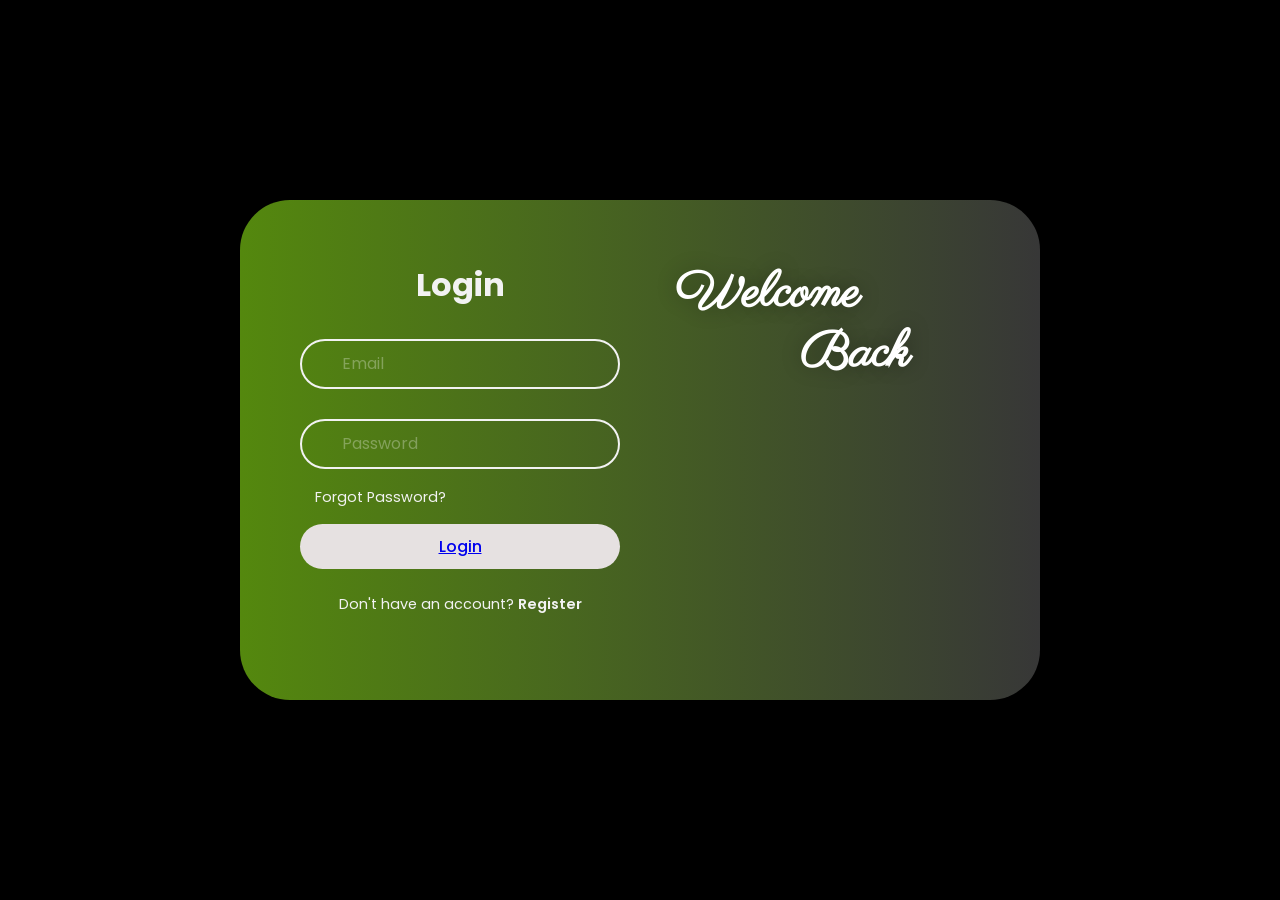
==== Maxifi/index1.html @ 8bb4a4b1 "Add files via upload" ====
<!DOCTYPE html>
<html lang="en">
<head>
    <meta charset="UTF-8">
    <meta http-equiv="X-UA-Compatible" content="IE=edge">
    <meta name="viewport" content="width=device-width, initial-scale=1.0">
    <title>Animated Login & Registration Form HTML CSS | Codehal</title>
    <link rel="stylesheet" href="style.css">
</head>
<body>
    <div class="wrapper">
        <img src="img.png" alt="">
        <h2 class="text-right">Welcome</h2>
        <div class="form-wrapper login">
            <form action="">
                <h2>Login</h2>
                <div class="input-box">
                    <span class="icon">
                        <ion-icon name="mail"></ion-icon>
                    </span>
                    <input type="email" placeholder="Email" required>
                </div>
                <div class="input-box">
                    <span class="icon">
                        <ion-icon name="lock-closed"></ion-icon>
                    </span>
                    <input type="password" placeholder="Password" required>
                </div>
                <div class="forgot-pass">
                    <a href="#">Forgot Password?</a>
                </div>
                <button type="submit"><a href="file:///D:/algo/project/10.html">Login</a></button>
                <div class="sign-link">
                    <p>Don't have an account? <a href="#" onclick="registerActive()">Register</a></p>
                </div>
            </form>
        </div>
        <div class="form-wrapper register">
            <form action="">
                <h2>Registration</h2>
                <div class="input-box">
                    <span class="icon">
                        <ion-icon name="person"></ion-icon>
                    </span>
                    <input type="text" placeholder="Full Name" required>
                </div>
                <div class="input-box">
                    <span class="icon">
                        <ion-icon name="mail"></ion-icon>
                    </span>
                    <input type="email" placeholder="Email" required>
                </div>
                <div class="input-box">
                    <span class="icon">
                        <ion-icon name="lock-closed"></ion-icon>
                    </span>
                    <input type="password" placeholder="Password" required>
                </div>
                <button type="submit">Register</button>
                <div class="sign-link">
                    <p>Already have an account? <a href="#" onclick="loginActive()">Login</a></p>
                </div>
            </form>
        </div>
    </div>
    <script type="module" src="https://unpkg.com/ionicons@5.5.2/dist/ionicons/ionicons.esm.js"></script>
    <script nomodule src="https://unpkg.com/ionicons@5.5.2/dist/ionicons/ionicons.js"></script>
    <script src="script.js"></script>
</body>
</html>
---- Maxifi/style.css ----
@import url('https://fonts.googleapis.com/css2?family=Poppins:wght@300;400;500;600;700;800;900&display=swap');
@import url('https://fonts.googleapis.com/css2?family=Parisienne&display=swap');
* {
    margin: 0;
    padding: 0;
    box-sizing: border-box;
    font-family: 'Poppins', sans-serif;
}
body {
    display: flex;
    justify-content: center;
    align-items: center;
    min-height: 100vh;
    background: #000000;
}
.wrapper {
    position: relative;
    width: 800px;
    height: 500px;
    background: linear-gradient(90deg, #54880e, #373737);
    border-radius: 50px;
    box-shadow: 0 0 60px rgba(0, 0, 0, .3);
    padding: 60px;
    display: flex;
    align-items: center;
    overflow: hidden;
}
.wrapper .text-right {
    position: absolute;
    top: 60px;
    right: 180px;
    color: #ffffff;
    text-shadow: 0 0 20px rgba(0, 0, 0, .3);
    font-size: 50px;
    user-select: none;
    font-family: 'Parisienne', cursive;
}
.wrapper .text-right::before {
    content: 'Back';
    position: absolute;
    top: 60px;
    right: -50px;
}
.wrapper img {
    position: absolute;
    right: -40px;
    bottom: -160px;
    width: 60%;
    transform: rotate(260deg);
}
.form-wrapper {
    z-index: 2;
}
.wrapper .form-wrapper.login {
    transition: .7s ease-in-out;
    transition-delay: .7s;
}
.wrapper.active .form-wrapper.login {
    transition-delay: 0s;
    transform: translateX(-400px);
}
.wrapper .form-wrapper.register {
    position: absolute;
    margin-top: 15px;
    transform: translateX(-400px);
    transition: .7s ease-in-out;
}
.wrapper.active .form-wrapper.register {
    transition-delay: .7s;
    transform: translateX(0);
}
h2 {
    font-size: 2em;
    text-align: center;
    color: #f2f2f2;
}
.input-box {
    position: relative;
    width: 320px;
    margin: 30px 0;
}
.input-box input {
    width: 100%;
    height: 50px;
    background: transparent;
    border: 2px solid #f2f2f2;
    outline: none;
    border-radius: 40px;
    font-size: 1em;
    color: #f2f2f2;
    padding: 0 20px 0 40px;
}
.input-box input::placeholder {
    color: rgba(255, 255, 255, .3);
}
.input-box .icon {
    position: absolute;
    left: 15px;
    color: #f2f2f2;
    font-size: 1.2em;
    line-height: 55px;
}
.forgot-pass {
    margin: -15px 0 15px 15px;
}
.forgot-pass a {
    color: #f2f2f2;
    font-size: .9em;
    text-decoration: none;
}
.forgot-pass a:hover {
    text-decoration: underline;
}
button {
    width: 100%;
    height: 45px;
    background: #e6e1e1;
    border: none;
    outline: none;
    border-radius: 40px;
    cursor: pointer;
    font-size: 1em;
    color: #54880e;
    font-weight: 500;
}
.sign-link {
    font-size: .9em;
    text-align: center;
    margin: 25px 0;
}
.sign-link p {
    color: #f2f2f2;
}
.sign-link p a {
    color: #f2f2f2;
    text-decoration: none;
    font-weight: 600;
}
.sign-link p a:hover {
    text-decoration: underline;
}
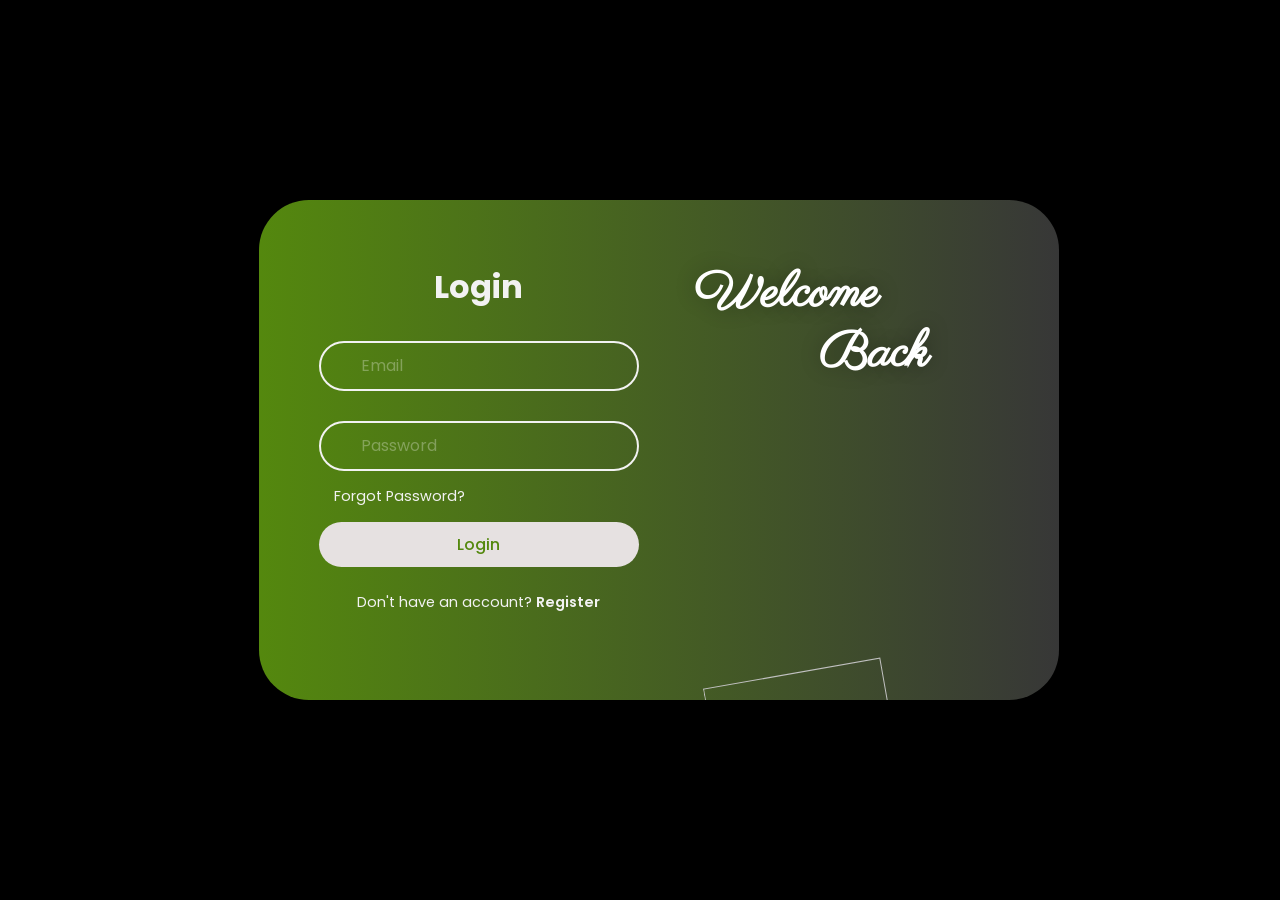
==== commit 6f8eb63d: "Login page" ====
--- a/Maxifi/index1.html
+++ b/Maxifi/index1.html
@@ -1,70 +1,207 @@
+```html
 <!DOCTYPE html>
 <html lang="en">
+
 <head>
     <meta charset="UTF-8">
-    <meta http-equiv="X-UA-Compatible" content="IE=edge">
-    <meta name="viewport" content="width=device-width, initial-scale=1.0">
-    <title>Animated Login & Registration Form HTML CSS | Codehal</title>
-    <link rel="stylesheet" href="style.css">
+
+    <meta
+        http-equiv="X-UA-Compatible"
+        content="IE=edge"
+    >
+
+    <meta
+        name="viewport"
+        content="width=device-width, initial-scale=1.0"
+    >
+
+    <title>Maxifi Login and Registration</title>
+
+    <link
+        rel="stylesheet"
+        href="style.css"
+    >
 </head>
+
 <body>
+
     <div class="wrapper">
-        <img src="img.png" alt="">
+
+        <img
+            src="img.png"
+            alt="Login illustration"
+        >
+
         <h2 class="text-right">Welcome</h2>
+
+        <!-- Login Form -->
         <div class="form-wrapper login">
-            <form action="">
+
+            <form id="login-form">
+
                 <h2>Login</h2>
-                <div class="input-box">
+
+                <div class="input-box">
+
                     <span class="icon">
                         <ion-icon name="mail"></ion-icon>
                     </span>
-                    <input type="email" placeholder="Email" required>
-                </div>
-                <div class="input-box">
+
+                    <input
+                        id="login-email"
+                        type="email"
+                        placeholder="Email"
+                        autocomplete="email"
+                        required
+                    >
+
+                </div>
+
+                <div class="input-box">
+
                     <span class="icon">
                         <ion-icon name="lock-closed"></ion-icon>
                     </span>
-                    <input type="password" placeholder="Password" required>
-                </div>
+
+                    <input
+                        id="login-password"
+                        type="password"
+                        placeholder="Password"
+                        autocomplete="current-password"
+                        minlength="6"
+                        required
+                    >
+
+                </div>
+
                 <div class="forgot-pass">
-                    <a href="#">Forgot Password?</a>
-                </div>
-                <button type="submit"><a href="file:///D:/algo/project/10.html">Login</a></button>
+
+                    <a
+                        href="#"
+                        id="forgot-password"
+                    >
+                        Forgot Password?
+                    </a>
+
+                </div>
+
+                <button type="submit">
+                    Login
+                </button>
+
                 <div class="sign-link">
-                    <p>Don't have an account? <a href="#" onclick="registerActive()">Register</a></p>
-                </div>
+
+                    <p>
+                        Don't have an account?
+
+                        <a
+                            href="#"
+                            onclick="registerActive(); return false;"
+                        >
+                            Register
+                        </a>
+                    </p>
+
+                </div>
+
             </form>
+
         </div>
+
+        <!-- Registration Form -->
         <div class="form-wrapper register">
-            <form action="">
+
+            <form id="register-form">
+
                 <h2>Registration</h2>
-                <div class="input-box">
+
+                <div class="input-box">
+
                     <span class="icon">
                         <ion-icon name="person"></ion-icon>
                     </span>
-                    <input type="text" placeholder="Full Name" required>
-                </div>
-                <div class="input-box">
+
+                    <input
+                        id="register-name"
+                        type="text"
+                        placeholder="Full Name"
+                        autocomplete="name"
+                        required
+                    >
+
+                </div>
+
+                <div class="input-box">
+
                     <span class="icon">
                         <ion-icon name="mail"></ion-icon>
                     </span>
-                    <input type="email" placeholder="Email" required>
-                </div>
-                <div class="input-box">
+
+                    <input
+                        id="register-email"
+                        type="email"
+                        placeholder="Email"
+                        autocomplete="email"
+                        required
+                    >
+
+                </div>
+
+                <div class="input-box">
+
                     <span class="icon">
                         <ion-icon name="lock-closed"></ion-icon>
                     </span>
-                    <input type="password" placeholder="Password" required>
-                </div>
-                <button type="submit">Register</button>
+
+                    <input
+                        id="register-password"
+                        type="password"
+                        placeholder="Password"
+                        autocomplete="new-password"
+                        minlength="6"
+                        required
+                    >
+
+                </div>
+
+                <button type="submit">
+                    Register
+                </button>
+
                 <div class="sign-link">
-                    <p>Already have an account? <a href="#" onclick="loginActive()">Login</a></p>
-                </div>
+
+                    <p>
+                        Already have an account?
+
+                        <a
+                            href="#"
+                            onclick="loginActive(); return false;"
+                        >
+                            Login
+                        </a>
+                    </p>
+
+                </div>
+
             </form>
+
         </div>
+
     </div>
-    <script type="module" src="https://unpkg.com/ionicons@5.5.2/dist/ionicons/ionicons.esm.js"></script>
-    <script nomodule src="https://unpkg.com/ionicons@5.5.2/dist/ionicons/ionicons.js"></script>
+
+    <script
+        type="module"
+        src="https://unpkg.com/ionicons@5.5.2/dist/ionicons/ionicons.esm.js"
+    ></script>
+
+    <script
+        nomodule
+        src="https://unpkg.com/ionicons@5.5.2/dist/ionicons/ionicons.js"
+    ></script>
+
     <script src="script.js"></script>
+
 </body>
-</html>+
+</html>
+```
